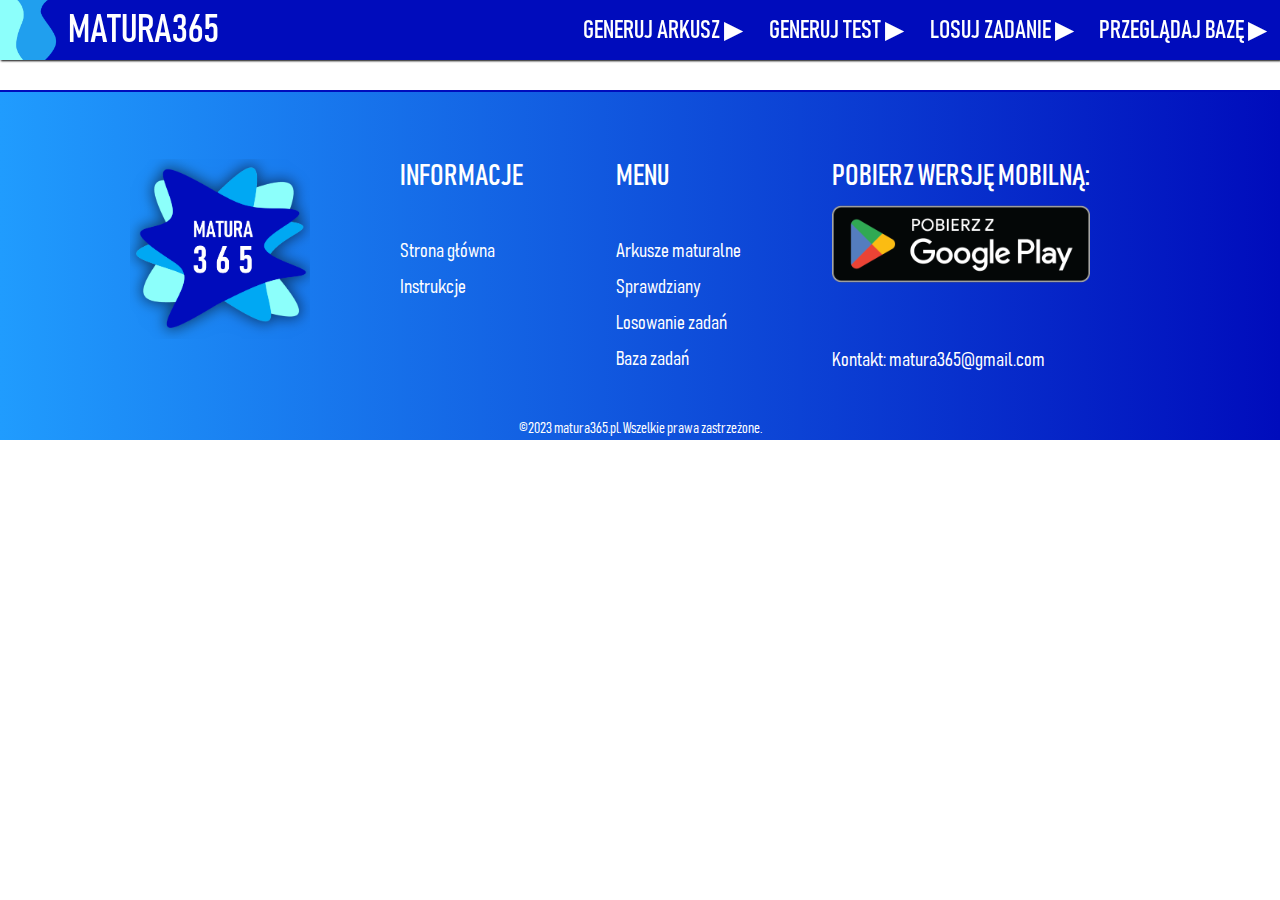
==== baza.html @ d2268c29 "Wersja na 21.12, bez zmian" ====
<!DOCTYPE html>
<html lang="en">
<head>
    <meta charset="UTF-8">
    <meta name="viewport" content="width=device-width, initial-scale=1.0">
    <link rel="stylesheet" href="styles.css">
    <script src="script.js"></script>
    <title>Matura365</title>
</head>
<body onload="hidepreload()">
    <div class="preloader">
        <img src="pictures/logo_do_bg1.png">
        <div class="loaderbar1"></div>
        <div class="loaderbar2"></div>
        <h1>ŁADOWANIE...</h1>
    </div>

    <nav>
        <div class="logo">
            <img src="pictures/logo_do_bg_transp.png">
            <a href="index.html">MATURA365</a>
        </div>
        <div class="navlinks">
            <a href="baza.html">PRZEGLĄDAJ BAZĘ &#9654;</a>
			<a href="losujzadanie.html">LOSUJ ZADANIE &#9654;</a>
			<a href="test.html">GENERUJ TEST &#9654;</a>
			<a href="wyborarkusza.html">GENERUJ ARKUSZ &#9654;</a>
        </div>
        <div class="mobileicon" onclick="mobilemenu()">
            <div class="mobilebar"></div>
            <div class="mobilebar"></div>
            <div class="mobilebar"></div>
        </div>
    </nav>
    <div class="mask" onclick="hideSideNav()"></div>
    <div class="sidenav">
        <div class="mobilenavlinks">
            <a href="wyborarkusza.html">GENERUJ ARKUSZ &#9654;</a><br>
            <a href="test.html">GENERUJ TEST &#9654;</a><br>
            <a href="losujzadanie.html">LOSUJ ZADANIE &#9654;</a><br>
            <a href="baza.html">PRZEGLĄDAJ BAZĘ &#9654;</a><br>
            <br>
            <a href="index.html">STRONA GŁÓWNA &#9654;</a><br>
            <a href="instrukcje.html">INSTRUKCJE &#9654;</a><br>
        </div>
        <div class="sidemobileprom">
            <p>Pobierz wersję mobilną:</p>
            <a><img src="pictures/google-play-badge.png"></img></a>
        </div>
    </div>

    

    <footer>
		<div class="wrapperfoot">
			<img id="logofooter" src="pictures/logo_do_bg1.png">
			<p id="infofoot"><br>INFORMACJE<br><br>
				<a href="index.html">Strona główna</a><br>
				<a href="instrukcje.html">Instrukcje</a><br>
				<!--<a href="polityka.html">Polityka prywatności</a>-->
			</p>
			<p id="menufoot"><br>MENU<br><br>
				<a href="wyborarkusza.html">Arkusze maturalne</a><br>
				<a href="test.html">Sprawdziany</a><br>
				<a href="losujzadanie.html">Losowanie zadań</a><br>
				<a href="baza.html">Baza zadań</a>
			</p>
			<p id="mobilnafoot">
				<br>POBIERZ WERSJĘ MOBILNĄ:<br>
				<a href="https://play.google.com/store/apps/details?id=com.grzelik.matura365.free&pcampaignid=web_share"><img id="play-badge" src="pictures/google-play-badge.png"></a><br><br>
				<aa style="font-size: 20px;font-weight: lighter;">Kontakt: matura365@gmail.com</aa>
			</p>
			<p id="copyright" style="font-size: 15px;font-weight: 50;font-stretch: condensed; text-align: center;width: 100%;">©2023 matura365.pl. 
				Wszelkie prawa zastrzeżone.</p>
		</div>
	</footer>
</body>
</html>
---- styles.css ----
/*#region INITIAL PROPERTIES*/
/*FONT*/
@font-face{
	font-family: bahnschrift;
    src: url("BAHNSCHRIFT.eot");
    src: url("BAHNSCHRIFT.TTF") format('truetype');
    font-stretch: condensed;
}

/*BODY PROPERTIES*/
*{box-sizing: border-box;}
body{font-family: bahnschrift, sans-serif;font-size:2rem;margin:0;padding:0;color:black;background-color: white;}

/*SCROLLBAR - opcjonalnie
::-webkit-scrollbar {width: 10px;}
::-webkit-scrollbar-track {background: #8f8c8c;}
::-webkit-scrollbar-thumb {background: black;}
::-webkit-scrollbar-thumb:hover {background: #555;}
*/


/*COLOR VARIABLES*/
:root{
    --primary:#000cbc;
    --secondary: #209cfe;
    --tertiary: #8cfffb;
}


/*PRELOADER*/
.preloader{
    background-color: var(--primary);
    width:100%;
    height:100vh;
    z-index: 2;
    position: fixed;
    top: 0;
    transition: opacity .5s;
}
.preloader img{
    height: 120px;
    position: inherit;
    top: calc(50vh - 60px);
    left: calc(50% -  60px);
}
.loaderbar1{
    height: 200px;
    width:200px;
    position: inherit;
    top: calc(50vh - 100px);
    left: calc(50% -  100px);
    border-radius: 100px;
    border-top: 3px solid var(--secondary);
    animation: Rotate .8s infinite linear;
}
.loaderbar2{
    height: 220px;
    width:220px;
    position: inherit;
    top: calc(50vh - 110px);
    left: calc(50% -  110px);
    border-radius: 110px;
    border-bottom: 3px solid var(--tertiary);
    animation: Rotate .8s infinite reverse linear;
}
.preloader h1{
    color: var(--tertiary);
    font-weight: 300;
    font-size: 30px;
    position: inherit;
    top: 80vh;
    left: calc(50% - 60px);
}


/*#endregion INITIAL PROPERTIES*/


/*#region DESKTOP*/
nav{
    position: fixed;
    top:0;
    left:0;
    width:100%;
    height: 70px;
    background-color: var(--primary);
    box-shadow: 1px 1px 2px black;
    display: flex;
    justify-content: space-between;
    z-index: 1;
}
.logo{
    height:100%;
    width:auto;
    display: flex;
    gap: 10px;
}
.logo img{height:100%;}
.logo a{
    text-decoration: none;
    color:white;
    font-size: 45px;
    display: grid;
    place-items: center;
}
.navlinks{
    height:100%;
    width:auto;
    display: flex;
    flex-flow: row-reverse;
}
.navlinks a{
    display: grid;
    place-content: center;
    font-size: 30px;
    text-decoration: none;
    color: white;
    padding: 0 1vw;
    transition: all .1s;
}
.navlinks a:hover{
    background-color: var(--tertiary);
    color:black; 
}
.mobileicon{display: none;}
.mask{display:none}
.sidenav{display: none;}


.wrapper{
    margin: 0 auto;
    margin-top: 80px;
    width:1200px;
    border-radius: 20px;
}
/*GŁÓWNA*/
#logo-main{grid-area: logo;display: grid;place-content: center;border: none;box-shadow: none;}
#logo-main img{height: 20vh;}

#losowezadanie{
    overflow-y: scroll;
    grid-area: loso;
    display: flex;
    flex-direction: column;
}
#losowezadanie h1{font-size: 3vh;text-align: center;}
#losowezadanie p{
    margin: auto;
    width:95%;
    height: auto;
}
.przyciskmain2{
    border: none;
    border-radius: .5vh;
    padding: 1vh 2vh; 
    font-family: bahnschrift;
    font-size: 2.5vh;
    color: white;
    background-color: var(--primary);
    transition: all .2s;
    box-shadow: 1px 1px 3px var(--primary);
}
.przyciskmain2:hover{color: black;background-color: var(--tertiary);}
.gridprzyciskilosowe{
    display: grid;
    grid-template-columns: 1fr 1fr;
    gap: 10px;
    width: 95%;
    margin: 0 auto;
}

#instrukcjecontainer{grid-area: inst;display: flex;justify-content: space-around;}
#instrukcjecontainer p{text-align: center;font-size: 3vh;font-weight: 700;}
#instrukcjecontainer button{width: 100%;}

#mobilnainfo{
    grid-area: mobi;
    display: flex;
    flex-direction: column;
    color: black;
    justify-content: space-between;
}
#mobilnainfo p{font-size: 3vh; font-weight: 700;text-align: center;}
.mobiinfo{
    display: flex;
    flex-direction: column;
    place-items: center;
    justify-content: space-between;
    height: 100%;
}
.mobiinfo a{text-align: center;}
.mobiinfo img{height: 42vh}
#telefon{transition: all .6s;}
#telefon:hover{transform: scaleX(0.95) rotate(5deg);}
#playbadgemain{height:10vh;}

.grid-main{
    height: calc(100vh - 90px);
    display: grid;
    gap: 5px;
    grid-template:
    'logo loso'
    'mobi loso'
    'mobi loso'
    'mobi inst'/1fr 3fr;
    grid-template-rows: 1fr 1fr 1fr 1fr;
}
.grid-main-div{
    border: 2px solid var(--primary);
    border-radius: 0;
}
.grid-main-additional{
    display: flex;
    flex-direction: row;
    gap: 1vh;
    justify-content: space-between;
}
#instrukcjecontainer{padding: 10px}
#arkuszecontainer{display: flex;padding: 10px;justify-content: space-between;}
#arkuszecontainer img{
    height: 16vh;
    box-shadow: 1px 1px 10px grey;
}

.mainrefs{
    margin-top: 50px;
    display: grid;
    grid-template-columns: repeat(4, 1fr);
    gap: 10px;
}
.mainrefs div{
    border-top: 1px solid var(--primary);
    padding-top: 10px;
    border-bottom: 1px solid var(--primary);
}
.przyciskmain{
    background-color: var(--primary);
    color: white;
    border: none;
    font-size: 3vh;
    height: 6vh;
    border-radius:.5vh;
    font-family: bahnschrift;
    width: 100%;
    transition: all .1s;
    box-shadow: 1px 1px 3px var(--primary);
}
.przyciskmain:hover{
    background-color: var(--tertiary);
    color: black;
}
.mainrefs h3{text-align: center;font-size: 3vh;font-weight: 200;color:var(--primary);}

/*ARKUSZE*/
.wybierznagl{
    font-size: 6vh;
    padding-top: 60px;
    text-align: center;
}
.gridprzyciski{
    display: grid;
    margin-left:15%;
    gap:10%;
    width: 70%;
    grid-template-columns: 1fr 1fr 1fr;
    border-top: 2px solid var(--primary);
    padding-top: 2%;
    border-bottom: 2px solid var(--primary);
}
.gridprzyciski p{text-align: center;font-weight: 200;color: var(--primary)}

.gridprzyciski span{display: flex; place-content: center;width: 100%;}
.gridprzyciski img{width: 70%;box-shadow: 1px 1px 6px grey;border-radius: 1vh;text-align: center;margin: 4vh;}

.f2023{
    width:60%;
    margin-left: 20%;
    box-shadow: 1px 1px 10px black;
    margin-top: 100px;
    padding: 2px 10px;
}
.f2023 h1{font-size: 2.5vh;text-align: right;color:var(--primary);font-style: italic;border-bottom: 1px solid var(--primary);}
.f2023 p{font-size: 2.5vh;}
.f2023 h4{background-color: var(--primary);color: white;padding: 0px 4px;font-weight: 400;font-size: 2.5vh;}
.p2023{width: 60%;display: grid; gap:10px;margin: 20px;margin-left: 20%;grid-template-columns: auto auto;}
#odpowiedzi2023{display: none;}

/*TESTY*/
#instrukcja-test{margin-top: 120px;}
#parametry{
    display: grid;
    grid-template-columns: auto auto;
  }
  
select{
    border: 2px solid #000cbc;
    padding: 10px 20px 10px 20px;
    font-size: 30px;
    font-family: bahnschrift;
    font-stretch: condensed;
    color: #000cbc;
    border-radius: 5px;
    box-shadow: 0 2px 3px #000cbc;
  }
  select:focus{
    outline:none;
  }
  select-options{
    color: #000cbc;
  }
  select:hover{
    box-shadow: 0 4px 4px #000cbc;
  }
  #tematy{
    margin-top: 7px;
  }
  .check{
    
    -webkit-appearance: none;
      background-color: white;
      border: 1px solid #000cbc;
      box-shadow: 0 2px 3px #000cbc;
      padding: 10px;
    margin: auto;
      border-radius: 5px;
      display: inline-block;
      position: relative;
  }
  .check:hover{
    box-shadow: 0 4px 4px #000cbc;
  }
  
  .check:checked {
      background-color: #000cbc;
      border: 1px solid #000cbc;
      box-shadow: 0 1px 2px rgba(0,0,0,0.05), inset 0px -15px 10px -12px rgba(0,0,0,0.05), inset 15px 10px -12px rgba(255,255,255,0.1);
      color: #99a1a7;
  }
  .check:checked:after {
      content: '\2713';
      font-size: 16px;
    font-family: bahnschrift;
    font-weight: bold;
      position: absolute;
      top: 0;
      left: 15%;
      color: white;
  }
  .checklabel{
    font-family: bahnschrift;
    font-stretch: condensed;
    color:#000cbc;
    font-size: 28px;
    padding:5px;
  }
  #liczbazadan{
    font-family: bahnschrift;
    font-stretch: condensed;
    font-size: 28px;
    padding:10px;
    color:#000cbc;
    border-radius: 5px;
    border-color: #000cbc;
    box-shadow: 0 2px 3px #000cbc;
  }
  #liczbazadan:hover{
    box-shadow: 0 4px 4px #000cbc;
  }
  #liczbazadan:active{
    box-shadow: 0 4px 4px #000cbc;
    border-color: #000cbc;
  }
  
  #cb6{display:none}
  #cb7{display:none}
  #cb8{display:none}

  #zadania{
    width:60%;
    margin-left: 20%;
    box-shadow: 1px 1px 10px black;
    margin-top: 100px;
    padding: 2px 10px;
    font-size: 2.5vh;
  }
  h5{
    color: #000cbc;
    text-align: right;
    border-bottom: 2px solid #000cbc;
    padding-bottom: 4px;
    padding-top: 0;
    font-style: italic;
  }
  h4{margin-top: 15px; margin-bottom: -5px;}
  #gridprzyciskiTest{width: 60%;margin-left: 20%;display: flex; gap: 10px;}
  #odpowiedzi{
    width:60%;
    margin-left: 20%;
    box-shadow: 1px 1px 10px black;
    margin-top: 100px;
    padding: 2px 10px;
    font-size: 2.5vh;
  }
  /*LOSOWANIE ZADAŃ*/
  #parametrylosowanie{
    display: flex;
    justify-content: space-between;
    grid-template-columns: 1fr 1fr;
  }





 /*FOOTER*/
 #logofooter{
    height: 180px;
    margin:auto;
  }
  #logofooter{grid-area:logo}
  #infofoot{grid-area: info;}
  #menufoot{grid-area: menu; }
  #mobilnafoot{grid-area: mobilna;}
  #copyright{grid-area: copy;font-stretch: condensed;}
  .wrapperfoot{
    max-width:1200px;
    height:100%;
    margin: 0 auto;
    display: grid;
  
  grid-template:
  'logo info menu mobilna'
  'copy copy copy copy';
  grid-template-columns: 30% 18% 18% 34%;
  grid-template-rows: auto 40px;
  }
  p a{
    color: white;
    text-decoration: none;
    font-size: 20px;
    font-weight: lighter;
  }
  p a:hover{
    color: black;
  }
  #play-badge{
    height: 100px;
  }
footer{
    font-family: bahnschrift;
    font-stretch: condensed;
    font-size: 30px;
    bottom:0;
    left:0;
    margin-top: 10vh;
    border-top: 2px solid #000cbc;
    color: white;
    width:100%;
    height: 350px;
    background-image: linear-gradient(to left, #000cbc , #209cfe)  
}

/*#endregion DESKTOP*/

/*#region LAPTOP*/
@media screen and (max-width: 1366px){
    nav{height: 60px}
    .logo{gap:4px}
    .logo a{ font-size: 40px;}
    .navlinks a{font-size: 25px;}

    .wrapper{width: 900px;}

    .f2023{margin-top: 80px;width:70%;margin-left: 15%;}
}
/*#endregion LAPTOP*/

/*#region MOBILE - VERTICAL*/
@media screen and (max-width: 992px){
    .preloader img{top: calc(45vh - 60px);}
    .loaderbar1{top:calc(45vh - 100px)}
    .loaderbar2{top:calc(45vh - 110px)}
    nav{height: 50px}
    .logo{gap:6px;}
    .logo a{display: none;}
    .navlinks{display: none;}
    .mask{
        display: none;
        opacity:0;
        transition: all .5s;
        position: fixed;
        top:0;
        height: 100vh;
        width:100%;
        background-color: #000000b6;
    }
    .mobileicon{
        display: flex;
        flex-direction: column;
        justify-content: space-between;
        height: 24px;
        margin: auto  0;
        margin-right: 10px;
        width:40px;
    }
    .mobilebar{
        background-color: white;
        width: 100%;
        height:2px;
        border-radius: 2px;
    }
    .sidenav{
        transition: all .5s;
        display: flex;
        flex-direction: column;
        justify-content: space-between;
        position: fixed;
        top:0;
        left:0;
        height: 100vh;
        width:0;
        padding: 0;
        padding-top: 10vh;
        padding-bottom: 10vh;
        font-size: 25px;
        background: linear-gradient(150deg,var(--primary), var(--secondary));
        overflow: hidden;
        text-wrap: nowrap;
    }
    .mobilenavlinks{padding-top:10vh;}
    .sidenav a{color: white;text-decoration: none;}
    .sidemobileprom{
        display: flex;
        flex-direction: column;
        padding-bottom: 10vh;
    }
    .sidemobileprom p{margin:0;font-size: 20px;}
    .sidemobileprom img{width: 200px;}


    .wrapper{width: 90%;}
    .grid-main{
        height:auto;
        grid-template:
        'logo'
        'mobi'
        'loso'
        'inst'/1fr;
        grid-template-rows: auto auto auto auto;
        gap:14px;
    }
    #losowezadanie{height: 60vh}
    #tresczadlosowe{font-size:2.2vh;}
    #odpowiedz{font-size:2.2vh;}
    .przyciskmain2{font-size: 2vh;margin-bottom: 10px;}
    .gridinstrukcje{width:95%;}

    .mainrefs{grid-template-columns: 1fr;}
    .mainrefs div{border-top:none}
    
    /*Arkusze*/
    .wybierznagl{
        font-size: 5vh;
        padding-top: 50px;
    }
    .gridprzyciski{
        width: 96%;
        margin-left: 2%;
        grid-template-columns: auto;
        gap:20px;
        border: none;
    }
    .gridprzyciski p{font-size: 3vh;}


    .f2023{
        width:92%;
        margin-left: 4%;
        box-shadow: 1px 1px 10px black;
        margin-top: 70px;
        padding: 2px 10px;
    }
    .f2023 h1{font-size: 2.5vh;text-align: right;color:var(--primary);font-style: italic;border-bottom: 1px solid var(--primary);}
    .f2023 p{font-size: 2.5vh;}
    .p2023{width: 90%;display: grid; gap:10px;margin: 20px;margin-left: 5%;}

    /*FOOTER*/
    footer{
        height: auto;
        margin-top: 100px;
    }
    #logofooter{
        display: none;
    }
      #infofoot{
        font-size: 16px;
        grid-area: info;
        margin: 0 auto;
        font-stretch: condensed;
      }
      #menufoot{
        font-size: 16px;
        grid-area: menu;
        margin: 0 auto;
        margin-bottom: 30px;
        font-stretch: condensed;
      }
      #mobilnafoot{
        grid-area: mobilna;
        margin: auto;
        text-align: center;
      }
      #play-badge{
        width: 80%;
        height: auto;
      }
      #copyright{grid-area: copy;padding-bottom:-10px;font-stretch: condensed;}
      .wrapperfoot{
        width:100%;
        margin: auto;
        font-stretch: condensed;
        
        display: grid; 
        grid-template: 
        'mobilna mobilna'
        'info menu'
        'copy copy';
      }
}
/*#endregion MOBILE - VERTICAL*/

/*#region MOBILE - HORIZONTAL*/
@media screen and (orientation:landscape) and (max-device-height:600px){

}
/*#endregion MOBILE - HORIZONTAL*/

/*#region ANIMATIONS*/
@keyframes Rotate{
    0%{transform: rotate(0);}
    100%{transform: rotate(360deg);}
}
@keyframes enlarge {
    0%{transform: scaleX(1);}
    50%{transform: scaleX(1.05);}
    100%{transform: scaleX(1);}
}
/*#endregion ANIMATIONS*/
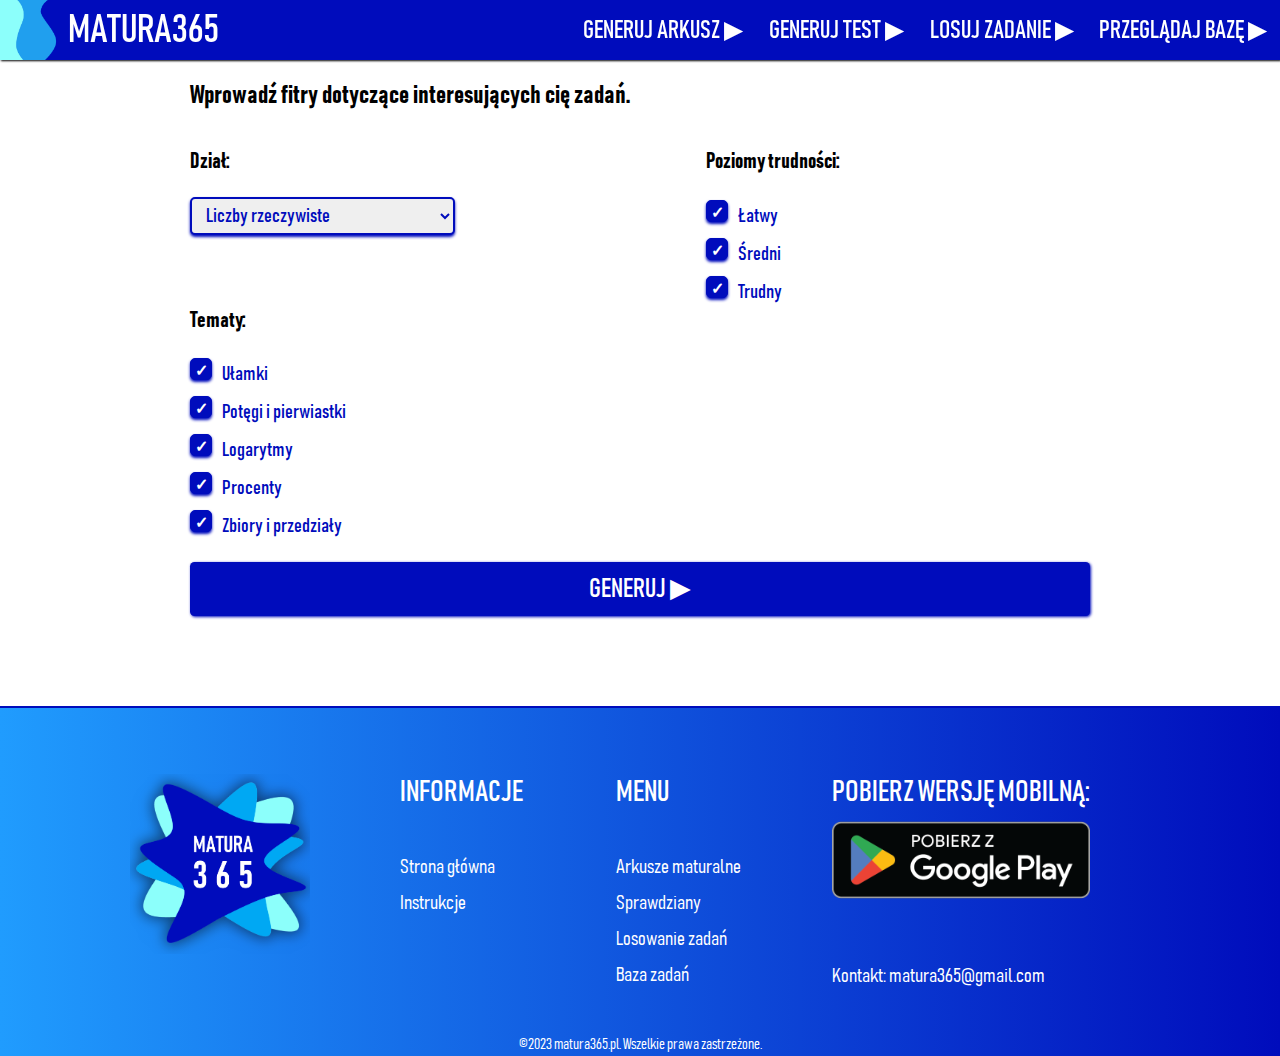
==== commit e9e364fe: "Update z pociagu" ====
--- a/baza.html
+++ b/baza.html
@@ -49,7 +49,83 @@
         </div>
     </div>
 
-    
+
+    <script src="baza.js"></script>
+    <div class="wrapper">
+		<h4 id="instrukcja-test">Wprowadź fitry dotyczące interesujących cię zadań.</h4>
+		<div id="parametry">
+			<div class="dzial">
+				<h2>Dział:</h2>
+					<select name="" id="dzialy" onchange="updateTematy()">
+						<option value="0">Liczby rzeczywiste</option>
+						<option value="1">Wyrażenia algebraiczne</option>
+						<option value="2">Równania i nierówności</option>
+						<option value="3">Funkcje</option>
+						<option value="4">Ciągi</option>
+						<option value="5">Trygonometria</option>
+						<option value="6">Geometria analityczna</option>
+						<option value="7">Planimetria</option>
+						<option value="8">Stereometria (bryły)</option>
+						<option value="9">Statystyka i prawdopodobieństwo</option>
+						<option value="10">Optymalizacja</option>
+					</select>
+				</div>
+			<div class="trudnosci">
+				<h2>Poziomy trudności:</h2>
+				<input type="checkbox" id="cblatwy" class="check" name="cblatwy" value=1 checked="true">
+				<label for="cblatwy" class="checklabel"> Łatwy</label><br>
+				<input type="checkbox" id="cbsredni" class="check" name="cbsredni" value=2 checked="true">
+				<label for="cbsredni" class="checklabel"> Średni</label><br>
+				<input type="checkbox" id="cbtrudny" class="check" name="cbtrudny" value=3 checked="true">
+				<label for="cbtrudny" class="checklabel"> Trudny</label><br>
+			</div>
+			<div class="tematy">
+				<h2 id="tematy">Tematy:</h2>
+				<div id="cb1">
+					<input type="checkbox" class="check" id="cb11" value=0 checked="true">
+					<label for="cb11" id="cb11l" class="checklabel">Ułamki</label><br>
+				</div>
+				<div id="cb2">
+					<input type="checkbox" class="check" id="cb22" value=1 checked="true">
+					<label for="cb22" id="cb22l" class="checklabel">Potęgi i pierwiastki</label><br>
+				</div>
+				<div id="cb3">
+					<input type="checkbox" class="check" id="cb33" value=2 checked="true">
+					<label for="cb33" id="cb33l" class="checklabel">Logarytmy</label><br>
+				</div>
+				<div id="cb4">
+					<input type="checkbox" class="check" id="cb44" value=3 checked="true">
+					<label for="cb44" id="cb44l" class="checklabel">Procenty</label><br>
+				</div>
+				<div id="cb5">
+					<input type="checkbox" class="check" id="cb55" value=4 checked="true"> 
+					<label for="cb55" id="cb55l" class="checklabel" >Zbiory i przedziały</label><br>
+				</div>
+				<div id="cb6">
+					<input type="checkbox" class="check" id="cb66" value=5>
+					<label for="cb66" id="cb66l" class="checklabel">Temat6</label><br>
+				</div>
+				<div id="cb7">
+					<input type="checkbox" class="check" id="cb77" value=6>
+					<label for="cb77" id="cb77l" class="checklabel">Temat7</label><br>
+				</div>
+				<div id="cb8">
+					<input type="checkbox" class="check" id="cb88" value=7>
+					<label for="cb88" id="cb88l" class="checklabel">Temat8</label><br>
+				</div>
+			</div>
+
+		</div>
+		<script src="test.js"></script>
+		<button id="przyciskgeneruj" class="przyciskmain"type="button" onclick="pokazBaze()" style="margin-top: 20px;">GENERUJ &#9654;</button>
+	</div>
+		<span id="zadaniaSpan" style="display: none;"></span>
+		<div id="gridprzyciskiTest">
+			<button id="przyciskpdf"  style="display:none" class="przyciskmain" type="button" onclick="zapiszPdf()">DRUKUJ/ZAPISZ JAKO PDF &#9654;</button>
+			<button id="przyciskodpowiedzi" style="display:none" class="przyciskmain"type="button" onclick="pokazOdpowiedziBaza()">POKAŻ ODPOWIEDZI &#9660;</button>
+			<button id="przyciskodpowiedziukryj" style="display:none" class="przyciskmain"type="button" onclick="ukryjOdpowiedziBaza()">UKRYJ ODPOWIEDZI &#9650;</button>
+		</div>
+		<span id="odpowiedziSpan" style="display:none"></span>
 
     <footer>
 		<div class="wrapperfoot">
--- a/styles.css
+++ b/styles.css
@@ -403,13 +403,50 @@
   }
   /*LOSOWANIE ZADAŃ*/
   #parametrylosowanie{
-    display: flex;
-    justify-content: space-between;
+    display: grid;
     grid-template-columns: 1fr 1fr;
   }
-
-
-
+  #tematy{width: 260px;}
+  #odpowiedz{
+    width: 100%;
+    box-shadow: 1px 1px 10px black;
+    padding: 10px;
+    font-size: 24px;
+    margin-top: 40px;
+  }
+
+  /*BAZA*/
+  #zadaniaSpan{
+    width: 60%;
+    margin-left: 20%;
+    margin-top: 90px;
+    font-size: 2.5vh;
+  }
+  #odpowiedziSpan{
+    width: 60%;
+    margin-left: 20%;
+    margin-top: 90px;
+    font-size: 2.5vh;
+  }
+  .zadanieBaza{
+    border: 1px solid var(--primary);
+    border-radius: 5px;
+    box-shadow: 1px 1px 4px grey;
+    margin: 10px 0;
+    padding: 10px;
+    padding-top: 0;
+  }
+  .zadanieBaza h5{border-bottom: none;margin: 6px}
+
+  #odpowiedziSpan{margin-top: 10px;}
+  .odpowiedzBaza{
+    border: 1px solid var(--primary);
+    border-radius: 5px;
+    box-shadow: 1px 1px 4px grey;
+    margin: 10px 0;
+    padding: 10px;
+    padding-top: 0;
+  }
 
 
  /*FOOTER*/
@@ -470,8 +507,39 @@
     .navlinks a{font-size: 25px;}
 
     .wrapper{width: 900px;}
-
-    .f2023{margin-top: 80px;width:70%;margin-left: 15%;}
+    #instrukcja-test{margin-top: 80px;font-size: 26px;}
+    #parametry h2{font-size: 22px;}
+  select{
+    padding: 6px 10px 6px 10px;
+    font-size: 20px
+  }
+  #tematy{margin-top: 0px;}
+  .check{margin: 0px;}
+  .check:checked:after {
+      top: 10%;
+      left: 20%;
+      font-size:16px;
+  }
+  .checklabel{
+    font-family: bahnschrift;
+    font-stretch: condensed;
+    color:#000cbc;
+    font-size: 20px;
+    padding:5px;
+  }
+  #liczbazadan{
+    font-size: 20px;
+    padding:5px 10px;
+  }
+  .gridprzyciski p{font-size: 3vh;}
+  .f2023{margin-top: 80px;width:70%;margin-left: 15%;}
+  /*LOSOWANIE ZADAN*/
+  .wrapper h4{font-size: 26px;margin-bottom: 20px;}
+  div h2{font-size: 22px;}
+  #odpowiedz{font-size: 2.5vh;}
+
+
+
 }
 /*#endregion LAPTOP*/
 
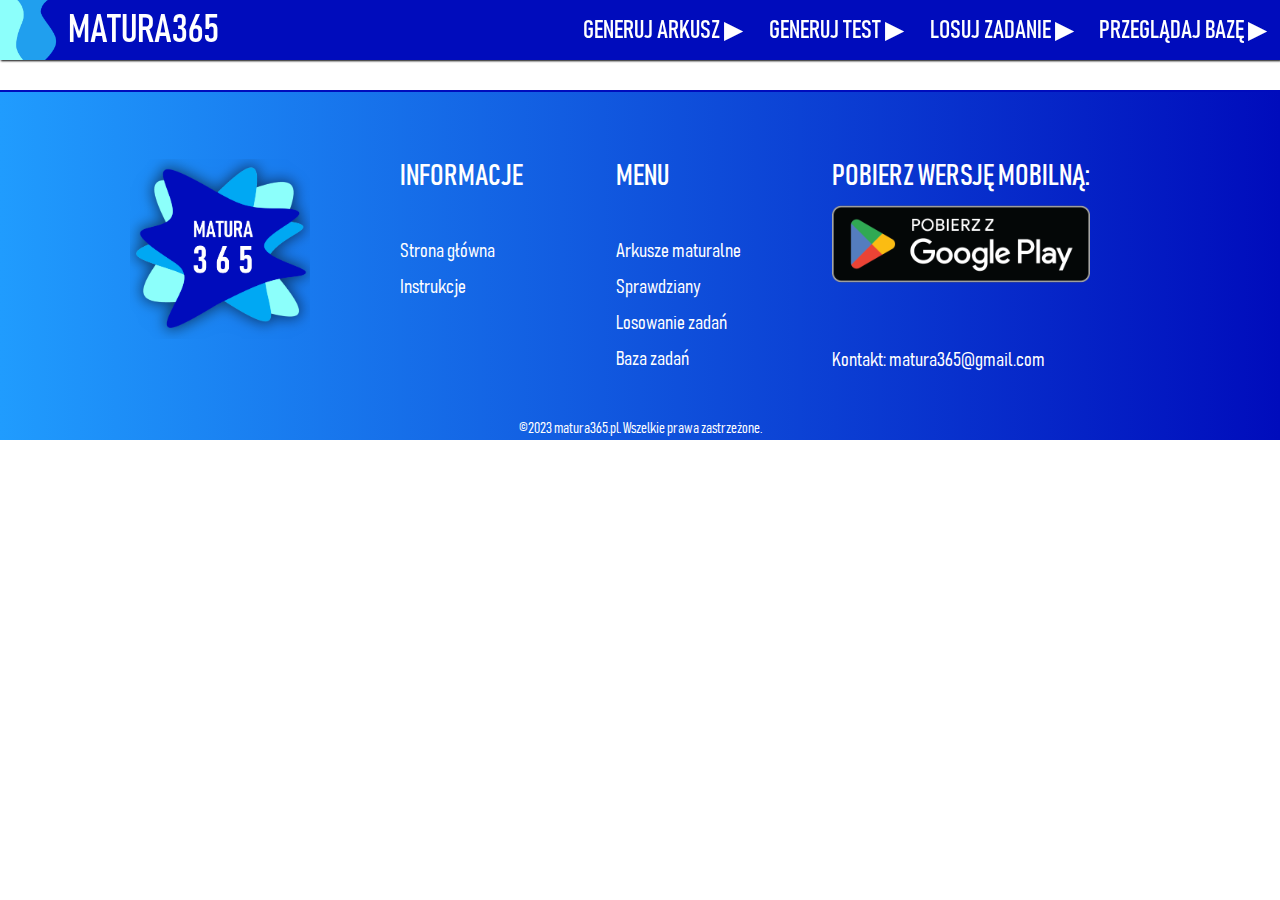
==== commit 12d5aaef: "add tags" ====
--- a/baza.html
+++ b/baza.html
@@ -1,6 +1,15 @@
 <!DOCTYPE html>
 <html lang="en">
 <head>
+    <!-- Google tag (gtag.js) -->
+    <script async src="https://www.googletagmanager.com/gtag/js?id=G-HQLJQZ3FDV"></script>
+    <script>
+    window.dataLayer = window.dataLayer || [];
+    function gtag(){dataLayer.push(arguments);}
+    gtag('js', new Date());
+
+    gtag('config', 'G-HQLJQZ3FDV');
+    </script>
     <meta charset="UTF-8">
     <meta name="viewport" content="width=device-width, initial-scale=1.0">
     <link rel="stylesheet" href="styles.css">
@@ -49,83 +58,7 @@
         </div>
     </div>
 
-
-    <script src="baza.js"></script>
-    <div class="wrapper">
-		<h4 id="instrukcja-test">Wprowadź fitry dotyczące interesujących cię zadań.</h4>
-		<div id="parametry">
-			<div class="dzial">
-				<h2>Dział:</h2>
-					<select name="" id="dzialy" onchange="updateTematy()">
-						<option value="0">Liczby rzeczywiste</option>
-						<option value="1">Wyrażenia algebraiczne</option>
-						<option value="2">Równania i nierówności</option>
-						<option value="3">Funkcje</option>
-						<option value="4">Ciągi</option>
-						<option value="5">Trygonometria</option>
-						<option value="6">Geometria analityczna</option>
-						<option value="7">Planimetria</option>
-						<option value="8">Stereometria (bryły)</option>
-						<option value="9">Statystyka i prawdopodobieństwo</option>
-						<option value="10">Optymalizacja</option>
-					</select>
-				</div>
-			<div class="trudnosci">
-				<h2>Poziomy trudności:</h2>
-				<input type="checkbox" id="cblatwy" class="check" name="cblatwy" value=1 checked="true">
-				<label for="cblatwy" class="checklabel"> Łatwy</label><br>
-				<input type="checkbox" id="cbsredni" class="check" name="cbsredni" value=2 checked="true">
-				<label for="cbsredni" class="checklabel"> Średni</label><br>
-				<input type="checkbox" id="cbtrudny" class="check" name="cbtrudny" value=3 checked="true">
-				<label for="cbtrudny" class="checklabel"> Trudny</label><br>
-			</div>
-			<div class="tematy">
-				<h2 id="tematy">Tematy:</h2>
-				<div id="cb1">
-					<input type="checkbox" class="check" id="cb11" value=0 checked="true">
-					<label for="cb11" id="cb11l" class="checklabel">Ułamki</label><br>
-				</div>
-				<div id="cb2">
-					<input type="checkbox" class="check" id="cb22" value=1 checked="true">
-					<label for="cb22" id="cb22l" class="checklabel">Potęgi i pierwiastki</label><br>
-				</div>
-				<div id="cb3">
-					<input type="checkbox" class="check" id="cb33" value=2 checked="true">
-					<label for="cb33" id="cb33l" class="checklabel">Logarytmy</label><br>
-				</div>
-				<div id="cb4">
-					<input type="checkbox" class="check" id="cb44" value=3 checked="true">
-					<label for="cb44" id="cb44l" class="checklabel">Procenty</label><br>
-				</div>
-				<div id="cb5">
-					<input type="checkbox" class="check" id="cb55" value=4 checked="true"> 
-					<label for="cb55" id="cb55l" class="checklabel" >Zbiory i przedziały</label><br>
-				</div>
-				<div id="cb6">
-					<input type="checkbox" class="check" id="cb66" value=5>
-					<label for="cb66" id="cb66l" class="checklabel">Temat6</label><br>
-				</div>
-				<div id="cb7">
-					<input type="checkbox" class="check" id="cb77" value=6>
-					<label for="cb77" id="cb77l" class="checklabel">Temat7</label><br>
-				</div>
-				<div id="cb8">
-					<input type="checkbox" class="check" id="cb88" value=7>
-					<label for="cb88" id="cb88l" class="checklabel">Temat8</label><br>
-				</div>
-			</div>
-
-		</div>
-		<script src="test.js"></script>
-		<button id="przyciskgeneruj" class="przyciskmain"type="button" onclick="pokazBaze()" style="margin-top: 20px;">GENERUJ &#9654;</button>
-	</div>
-		<span id="zadaniaSpan" style="display: none;"></span>
-		<div id="gridprzyciskiTest">
-			<button id="przyciskpdf"  style="display:none" class="przyciskmain" type="button" onclick="zapiszPdf()">DRUKUJ/ZAPISZ JAKO PDF &#9654;</button>
-			<button id="przyciskodpowiedzi" style="display:none" class="przyciskmain"type="button" onclick="pokazOdpowiedziBaza()">POKAŻ ODPOWIEDZI &#9660;</button>
-			<button id="przyciskodpowiedziukryj" style="display:none" class="przyciskmain"type="button" onclick="ukryjOdpowiedziBaza()">UKRYJ ODPOWIEDZI &#9650;</button>
-		</div>
-		<span id="odpowiedziSpan" style="display:none"></span>
+    
 
     <footer>
 		<div class="wrapperfoot">
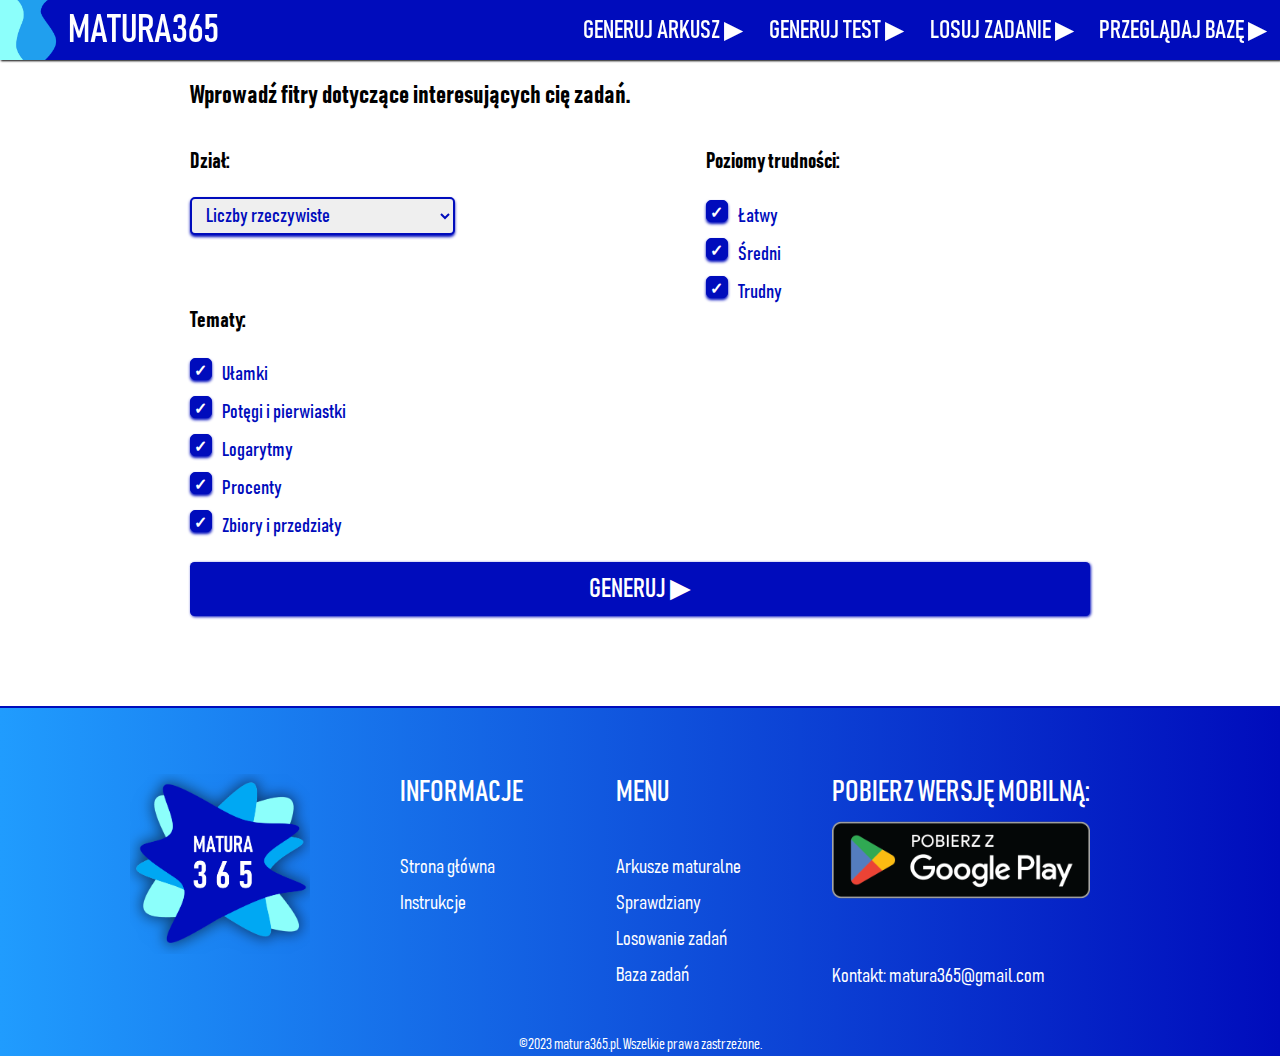
==== commit c14f3c6f: "onserverVersion" ====
--- a/baza.html
+++ b/baza.html
@@ -1,33 +1,37 @@
 <!DOCTYPE html>
 <html lang="en">
 <head>
-    <!-- Google tag (gtag.js) -->
-    <script async src="https://www.googletagmanager.com/gtag/js?id=G-HQLJQZ3FDV"></script>
-    <script>
-    window.dataLayer = window.dataLayer || [];
-    function gtag(){dataLayer.push(arguments);}
-    gtag('js', new Date());
+	<!-- Google tag (gtag.js) -->
+<script async src="https://www.googletagmanager.com/gtag/js?id=G-HQLJQZ3FDV"></script>
+<script>
+  window.dataLayer = window.dataLayer || [];
+  function gtag(){dataLayer.push(arguments);}
+  gtag('js', new Date());
 
-    gtag('config', 'G-HQLJQZ3FDV');
-    </script>
+  gtag('config', 'G-HQLJQZ3FDV');
+</script>
+	<link rel="canonical" href="https://www.matura365.pl/baza">
+	<link rel="icon" type="image/x-icon" href="/pictures/ikonka.png">
     <meta charset="UTF-8">
     <meta name="viewport" content="width=device-width, initial-scale=1.0">
     <link rel="stylesheet" href="styles.css">
     <script src="script.js"></script>
-    <title>Matura365</title>
+    <meta name="description" content="Wybierz dział i tematy arkusza do wygenerowania">
+    <title>Baza zadań - Matura365</title>
 </head>
 <body onload="hidepreload()">
     <div class="preloader">
-        <img src="pictures/logo_do_bg1.png">
-        <div class="loaderbar1"></div>
-        <div class="loaderbar2"></div>
-        <h1>ŁADOWANIE...</h1>
+        <div class="blob" id="blob1"></div>
+        <div class="blob" id="blob2"></div>
+        <div class="blob" id="blob3"><p><br><br><br><br>.</p></div>
+        <p>MATURA<br></p>
+        <p style="margin-top: 50px;font-size: 37px;">3&nbsp; 6&nbsp; 5</p>
     </div>
 
     <nav>
         <div class="logo">
             <img src="pictures/logo_do_bg_transp.png">
-            <a href="index.html">MATURA365</a>
+            <a href="/">MATURA365</a>
         </div>
         <div class="navlinks">
             <a href="baza.html">PRZEGLĄDAJ BAZĘ &#9654;</a>
@@ -49,7 +53,7 @@
             <a href="losujzadanie.html">LOSUJ ZADANIE &#9654;</a><br>
             <a href="baza.html">PRZEGLĄDAJ BAZĘ &#9654;</a><br>
             <br>
-            <a href="index.html">STRONA GŁÓWNA &#9654;</a><br>
+            <a href="/">STRONA GŁÓWNA &#9654;</a><br>
             <a href="instrukcje.html">INSTRUKCJE &#9654;</a><br>
         </div>
         <div class="sidemobileprom">
@@ -58,13 +62,94 @@
         </div>
     </div>
 
-    
+	<div class="loader" style="display:none">
+        <img src="pictures/loader.png">
+        <h1>WCZYTYWANIE ZADAŃ...</h1>
+    </div>
+
+
+    <script src="baza.js"></script>
+    <div class="wrapper">
+		<h4 id="instrukcja-test">Wprowadź fitry dotyczące interesujących cię zadań.</h4>
+		<div id="parametry">
+			<div class="dzial">
+				<h2>Dział:</h2>
+					<select name="" id="dzialy" onchange="updateTematy()">
+						<option value="0">Liczby rzeczywiste</option>
+						<option value="1">Wyrażenia algebraiczne</option>
+						<option value="2">Równania i nierówności</option>
+						<option value="3">Funkcje</option>
+						<option value="4">Ciągi</option>
+						<option value="5">Trygonometria</option>
+						<option value="6">Geometria analityczna</option>
+						<option value="7">Planimetria</option>
+						<option value="8">Stereometria (bryły)</option>
+						<option value="9">Statystyka i prawdopodobieństwo</option>
+						<option value="10">Optymalizacja</option>
+					</select>
+				</div>
+			<div class="trudnosci">
+				<h2>Poziomy trudności:</h2>
+				<input type="checkbox" id="cblatwy" class="check" name="cblatwy" value=1 checked="true">
+				<label for="cblatwy" class="checklabel"> Łatwy</label><br>
+				<input type="checkbox" id="cbsredni" class="check" name="cbsredni" value=2 checked="true">
+				<label for="cbsredni" class="checklabel"> Średni</label><br>
+				<input type="checkbox" id="cbtrudny" class="check" name="cbtrudny" value=3 checked="true">
+				<label for="cbtrudny" class="checklabel"> Trudny</label><br>
+			</div>
+			<div class="tematy">
+				<h2 id="tematy">Tematy:</h2>
+				<div id="cb1">
+					<input type="checkbox" class="check" id="cb11" value=0 checked="true">
+					<label for="cb11" id="cb11l" class="checklabel">Ułamki</label><br>
+				</div>
+				<div id="cb2">
+					<input type="checkbox" class="check" id="cb22" value=1 checked="true">
+					<label for="cb22" id="cb22l" class="checklabel">Potęgi i pierwiastki</label><br>
+				</div>
+				<div id="cb3">
+					<input type="checkbox" class="check" id="cb33" value=2 checked="true">
+					<label for="cb33" id="cb33l" class="checklabel">Logarytmy</label><br>
+				</div>
+				<div id="cb4">
+					<input type="checkbox" class="check" id="cb44" value=3 checked="true">
+					<label for="cb44" id="cb44l" class="checklabel">Procenty</label><br>
+				</div>
+				<div id="cb5">
+					<input type="checkbox" class="check" id="cb55" value=4 checked="true"> 
+					<label for="cb55" id="cb55l" class="checklabel" >Zbiory i przedziały</label><br>
+				</div>
+				<div id="cb6">
+					<input type="checkbox" class="check" id="cb66" value=5>
+					<label for="cb66" id="cb66l" class="checklabel">Temat6</label><br>
+				</div>
+				<div id="cb7">
+					<input type="checkbox" class="check" id="cb77" value=6>
+					<label for="cb77" id="cb77l" class="checklabel">Temat7</label><br>
+				</div>
+				<div id="cb8">
+					<input type="checkbox" class="check" id="cb88" value=7>
+					<label for="cb88" id="cb88l" class="checklabel">Temat8</label><br>
+				</div>
+			</div>
+
+		</div>
+		<script src="test.js"></script>
+		<button id="przyciskgeneruj" class="przyciskmain"type="button" onclick="pokazBaze()" style="margin-top: 20px;">GENERUJ &#9654;</button>
+	</div>
+		<span id="zadaniaSpan" style="display: none;"></span>
+		<div id="gridprzyciskiTest">
+			<button id="przyciskpdf"  style="display:none" class="przyciskmain" type="button" onclick="zapiszPdf()">DRUKUJ/ZAPISZ JAKO PDF &#9654;</button>
+			<button id="przyciskodpowiedzi" style="display:none" class="przyciskmain"type="button" onclick="pokazOdpowiedziBaza()">POKAŻ ODPOWIEDZI &#9660;</button>
+			<button id="przyciskodpowiedziukryj" style="display:none" class="przyciskmain"type="button" onclick="ukryjOdpowiedziBaza()">UKRYJ ODPOWIEDZI &#9650;</button>
+		</div>
+		<span id="odpowiedziSpan" style="display:none"></span>
 
     <footer>
 		<div class="wrapperfoot">
 			<img id="logofooter" src="pictures/logo_do_bg1.png">
 			<p id="infofoot"><br>INFORMACJE<br><br>
-				<a href="index.html">Strona główna</a><br>
+				<a href="/">Strona główna</a><br>
 				<a href="instrukcje.html">Instrukcje</a><br>
 				<!--<a href="polityka.html">Polityka prywatności</a>-->
 			</p>
--- a/styles.css
+++ b/styles.css
@@ -29,47 +29,61 @@
 
 /*PRELOADER*/
 .preloader{
-    background-color: var(--primary);
-    width:100%;
-    height:100vh;
-    z-index: 2;
-    position: fixed;
-    top: 0;
-    transition: opacity .5s;
-}
-.preloader img{
-    height: 120px;
-    position: inherit;
-    top: calc(50vh - 60px);
-    left: calc(50% -  60px);
-}
-.loaderbar1{
-    height: 200px;
-    width:200px;
-    position: inherit;
-    top: calc(50vh - 100px);
-    left: calc(50% -  100px);
-    border-radius: 100px;
-    border-top: 3px solid var(--secondary);
-    animation: Rotate .8s infinite linear;
-}
-.loaderbar2{
-    height: 220px;
-    width:220px;
-    position: inherit;
-    top: calc(50vh - 110px);
-    left: calc(50% -  110px);
-    border-radius: 110px;
-    border-bottom: 3px solid var(--tertiary);
-    animation: Rotate .8s infinite reverse linear;
-}
-.preloader h1{
-    color: var(--tertiary);
-    font-weight: 300;
-    font-size: 30px;
-    position: inherit;
-    top: 80vh;
-    left: calc(50% - 60px);
+  background: #000cbc;
+  top:0;
+  height: 100vh;
+  width: 100%;
+  position: absolute;
+  z-index: 100;
+  transition: all .5s;
+}
+.blob{
+  position: absolute;
+  box-shadow: 0px 0px 3px black;
+  border-radius: 50%;
+  top: calc(50% - 12.5vh);
+  left: calc(50% - 12.5vh);
+  height: 25vh;
+  width: 25vh;
+}
+#blob1{
+  background-color: #8cfffb;
+  animation: Rotate infinite .8s;
+}
+#blob2{
+  background-color: #209cfe;
+  animation: Rotate2 infinite 1.2s;
+}
+#blob3{
+  background-color: #000cbc;
+  border-radius: 30% 70% 30% 70%;
+  animation: blob infinite linear 2s;
+}
+.preloader p{
+  position: absolute;
+  font-family: bahnschrift, sans-serif;
+  color: white;
+  text-align: center;
+  top: calc(50% - 55px);
+  left: calc(50% - 34px);
+  font-size: 25px;
+
+}
+@keyframes blob {
+  0%{border-radius: 10% 100% 10% 100%;transform: rotate(0deg);}
+  50%{border-radius: 100% 10% 100% 10%;transform: rotate(180deg);}
+  100%{border-radius: 10% 100% 10% 100%;transform: rotate(360deg);}
+}
+
+@keyframes Rotate{
+  0%{transform: scaleX(0.7)}
+  50%{transform: scaleX(1)}
+  100%{transform: scaleX(0.7)}
+}
+@keyframes Rotate2{
+  0%{transform: scaleY(0.7)}
+  50%{transform: scaleY(1)}
+  100%{transform: scaleY(0.7)}
 }
 
 
@@ -91,7 +105,6 @@
 }
 .logo{
     height:100%;
-    width:auto;
     display: flex;
     gap: 10px;
 }
@@ -100,7 +113,8 @@
     text-decoration: none;
     color:white;
     font-size: 45px;
-    display: grid;
+    display: flex;
+    text-align: left;
     place-items: center;
 }
 .navlinks{
@@ -142,13 +156,15 @@
     grid-area: loso;
     display: flex;
     flex-direction: column;
+    padding: 5px;
 }
 #losowezadanie h1{font-size: 3vh;text-align: center;}
+#losowezadanie h5{font-size: 16px;margin-top: 0;}
 #losowezadanie p{
-    margin: auto;
-    width:95%;
-    height: auto;
-}
+    font-size: 24px;
+    margin: 20px 6px;
+}
+#losowezadanie #odpowiedz{box-shadow: none;width:auto;padding: 0;margin: 20px 6px;display: none;}
 .przyciskmain2{
     border: none;
     border-radius: .5vh;
@@ -250,6 +266,26 @@
     color: black;
 }
 .mainrefs h3{text-align: center;font-size: 3vh;font-weight: 200;color:var(--primary);}
+/*LOADER*/
+.loader{
+  height: 80vh;
+  width:90%;
+  margin: auto;
+  margin-top: 100px;
+  display: grid;
+  place-content: center center;
+  gap: 5vh;
+}
+.loader img{height: 25vh;margin: auto;
+  animation: Rotate infinite linear 1s;}
+.loader h1{font-size: 4vh;text-align: center;}
+
+#odpowiedzi2015{margin-top:20px;}
+  #odpowiedzi2023{margin-top:20px;}
+  #odpowiedzimalamatura{margin-top:20px;}
+  #odpowiedzi{margin-top: 20px;}
+#losujzadanieinfo{margin-top: 120px;}
+
 
 /*ARKUSZE*/
 .wybierznagl{
@@ -278,12 +314,59 @@
     box-shadow: 1px 1px 10px black;
     margin-top: 100px;
     padding: 2px 10px;
+    display: none;
 }
 .f2023 h1{font-size: 2.5vh;text-align: right;color:var(--primary);font-style: italic;border-bottom: 1px solid var(--primary);}
 .f2023 p{font-size: 2.5vh;}
 .f2023 h4{background-color: var(--primary);color: white;padding: 0px 4px;font-weight: 400;font-size: 2.5vh;}
-.p2023{width: 60%;display: grid; gap:10px;margin: 20px;margin-left: 20%;grid-template-columns: auto auto;}
+.p2023{width: 60%;display: none; gap:10px;margin: 20px;margin-left: 20%;grid-template-columns: auto auto;}
 #odpowiedzi2023{display: none;}
+
+
+/*INSTRUKCJe*/
+.instrukcje{
+  height: auto;
+  width: 60%;
+  margin: auto;
+  margin-top: 100px;
+  display: grid;
+  grid-template-columns: auto;
+  gap: 20px;
+}
+.instrukcjediv{
+  height: auto;
+  display: grid;
+  gap: 10px;
+  grid-template-columns: 3fr 4fr;
+  padding: 5px;
+}
+.instrukcjequest{
+  color: #000cbc;
+  font-size: 24px;
+  padding-right: 20px;
+  text-align: right;
+  border-right: 2px solid #000cbc;
+  margin: auto;
+}
+.instrukcjeans{
+  margin: auto;
+  font-size: 24px;
+}
+.instrukcjeheader{
+  display: flex;
+  height: auto;
+  gap: 40px;
+  justify-content: space-around;
+  padding: 10px;
+}
+.instrukcjeheader img{height:200px; margin: auto;}
+.instrukcjeheader h1{
+  font-size: 30px;
+  border-bottom: 1px solid #000cbc;
+}
+.instrukcjeheader p{
+  font-size: 24px;
+}
 
 /*TESTY*/
 #instrukcja-test{margin-top: 120px;}
@@ -516,9 +599,9 @@
   #tematy{margin-top: 0px;}
   .check{margin: 0px;}
   .check:checked:after {
-      top: 10%;
-      left: 20%;
+      top: 12%;
       font-size:16px;
+      text-align: center;
   }
   .checklabel{
     font-family: bahnschrift;
@@ -531,9 +614,15 @@
     font-size: 20px;
     padding:5px 10px;
   }
+
   .gridprzyciski p{font-size: 3vh;}
-  .f2023{margin-top: 80px;width:70%;margin-left: 15%;}
+  .f2023{margin-top: 80px;width:60%;margin-left: 20%;}
+  #odpowiedzi2015{margin-top:20px;}
+  #odpowiedzi2023{margin-top:20px;}
+  #odpowiedzimalamatura{margin-top:20px;}
+  #odpowiedzi{margin-top: 20px;}
   /*LOSOWANIE ZADAN*/
+  #losowezadanie p{font-size: 20px;}
   .wrapper h4{font-size: 26px;margin-bottom: 20px;}
   div h2{font-size: 22px;}
   #odpowiedz{font-size: 2.5vh;}
@@ -548,9 +637,9 @@
     .preloader img{top: calc(45vh - 60px);}
     .loaderbar1{top:calc(45vh - 100px)}
     .loaderbar2{top:calc(45vh - 110px)}
-    nav{height: 50px}
+    nav{height: 50px; z-index: 3;}
     .logo{gap:6px;}
-    .logo a{display: none;}
+    .logo a{font-size: 34px;margin-top: 4px;padding:0;}
     .navlinks{display: none;}
     .mask{
         display: none;
@@ -561,6 +650,7 @@
         height: 100vh;
         width:100%;
         background-color: #000000b6;
+        z-index: 1;
     }
     .mobileicon{
         display: flex;
@@ -594,6 +684,7 @@
         background: linear-gradient(150deg,var(--primary), var(--secondary));
         overflow: hidden;
         text-wrap: nowrap;
+        z-index: 2;
     }
     .mobilenavlinks{padding-top:10vh;}
     .sidenav a{color: white;text-decoration: none;}
@@ -625,7 +716,20 @@
 
     .mainrefs{grid-template-columns: 1fr;}
     .mainrefs div{border-top:none}
-    
+
+    #instrukcja-test{font-size: 1.1rem;}
+    #parametrylosowanie{grid-template-columns: auto;}
+    #tematy{margin-top: 25px;}
+    #parametry{grid-template-columns: auto;}
+    .check:checked:after {
+      top: 10%;
+      left: 20%;
+      font-size:13px;
+    }
+    h2{
+      margin-top: 30px;
+      margin-bottom: 0px;
+    }
     /*Arkusze*/
     .wybierznagl{
         font-size: 5vh;
@@ -650,7 +754,18 @@
     }
     .f2023 h1{font-size: 2.5vh;text-align: right;color:var(--primary);font-style: italic;border-bottom: 1px solid var(--primary);}
     .f2023 p{font-size: 2.5vh;}
-    .p2023{width: 90%;display: grid; gap:10px;margin: 20px;margin-left: 5%;}
+    .p2023{width: 90%;display: grid;grid-template-columns: 1fr; gap:10px;margin: 20px;margin-left: 5%;}
+
+    /*TEST*/
+    #zadania{width:95%;margin-left: 2.5%;margin-top: 80px;}
+    #odpowiedzi{margin-top: 20px;width:95%;margin-left: 2.5%;}
+
+
+    /*BAZA*/
+    #zadaniaSpan{width: 95%;margin-left: 2.5%;}
+    #gridprzyciskiTest{width: 95%;margin-left: 2.5%;}
+    #odpowiedziSpan{width: 95%;margin-left: 2.5%;}
+
 
     /*FOOTER*/
     footer{
@@ -694,6 +809,45 @@
         'info menu'
         'copy copy';
       }
+
+      .instrukcje{
+        height: auto;
+        width: 90%;
+        margin: auto;
+        margin-top: 100px;
+        display: grid;
+        grid-template-columns: auto;
+        gap: 20px;
+      }
+      .instrukcjediv{
+        height: auto;
+        display: grid;
+        gap: 10px;
+        grid-template-columns: 1fr;
+        padding: 5px;
+      }
+      .instrukcjequest{
+        font-size: 16px;
+        padding-right: 10px;
+        text-align: right;
+      }
+      .instrukcjeans{
+          text-align: right;
+        font-size: 18px;
+      }
+      .instrukcjeheader{
+        display: block;
+        margin-top: -40px;
+        padding: 0;
+      }
+      .instrukcjeheader img{display: none;}
+      .instrukcjeheader h1{
+        font-size: 30px;
+        border-bottom: 1px solid #000cbc;
+      }
+      .instrukcjeheader p{
+        font-size: 24px;
+      }
 }
 /*#endregion MOBILE - VERTICAL*/
 
@@ -713,4 +867,4 @@
     50%{transform: scaleX(1.05);}
     100%{transform: scaleX(1);}
 }
-/*#endregion ANIMATIONS*/+/*#endregion ANIMATIONS*/
